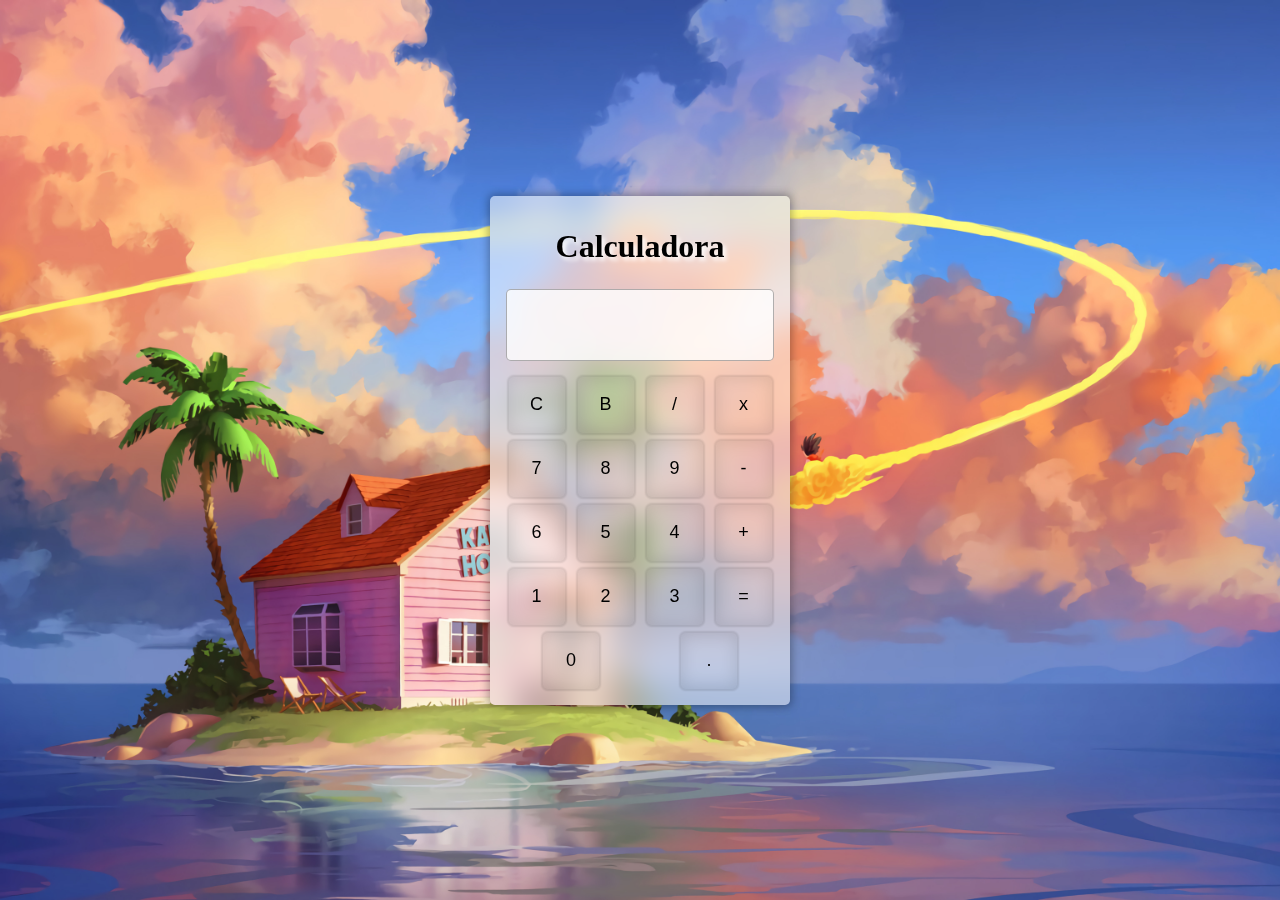
==== calculadora.html @ 48e01793 "agregando estilos" ====
<!DOCTYPE html>
<html lang="es">
  <head>
    <meta charset="UTF-8" />
    <meta name="viewport" content="width=device-width, initial-scale=1.0" />
    <meta http-equiv="X-UA-Compatible" content="ie=edge" />
    <link rel="stylesheet" href="css/styles.css" />
    <title>Static Template</title>
  </head>
  <body>
    
    <!-- <div class="capa"></div> -->
    <div class="calculadora">
      <h1>Calculadora</h1>
      <textarea cols="38" minlength="1" maxlength="38"  class="resultado"></textarea>
      <button>C</button>
      <button>B</button>
      <button>/</button>
      <button>x</button>
      <button>7</button>
      <button>8</button>
      <button>9</button>
      <button>-</button>
      <button>6</button>
      <button>5</button>
      <button>4</button>
      <button>+</button>
      <button>1</button>
      <button>2</button>
      <button>3</button>
      <button>=</button>
      <button>0</button>
      <button>.</button>
    </div>

    <script src="js/calculadora.js"></script>
  </body>
</html>
---- css/styles.css ----
*,*:hover,*::after,*::before{
  padding: 0;
  margin: 0;
  box-sizing: border-box;
}
body {
    display: flex;
    flex-direction: column;
    justify-content: center;
    align-items: center;
    background: #fd385f;
    font-family: 'Kano';
    background-image: url("/img/kameHouse.jpg");
    position: relative;
    background-repeat: no-repeat;
    background-size: cover;
    background-position: center;
    min-height: 100vh;
    
  }
  h1{
    width: 100%;
    text-align: center;
    margin-top: 1rem;
    text-shadow: 3px 3px 4px white;
  }
  textarea{
    resize: none;
    
  }
  .calculadora,.capa {

    width: 300px;
    padding: 1rem;
    display: flex;
    flex-wrap: wrap;
    background: rgb(255, 255, 255,50%);
    gap: 0.5em;
    justify-content: space-around;
    backdrop-filter: blur(15px);
    border-radius: 5px;
    box-shadow: 0px 0px 0.5rem 0.1rem rgb(0, 0, 0,30%);
    
  }
/*   .capa{
    position: absolute;
    background: rgb(255, 255, 255,50%);
    
  } */

  button {
    width: 3.5rem;
    height: 3.5rem;
    border-radius: 5px;
    border: 0px;
    box-shadow: 
      0px 0px 0.1rem 0.1rem rgb(0, 0, 0,10%)
    ,inset 0px 0px 1rem 0.1rem rgb(0, 0, 0,10%);
    font-size: 18px;
    background: transparent;
    color: black;
  }
  button:hover{
    box-shadow: 
      0px 0px 2rem -0.5rem #ff8d30
    ,inset 0px 0px 1rem 0.1rem rgb(0, 0, 0,15%);
    font-size: 18px;
    background: white;
  }
  .resultado {
    border-radius: 5px;
    display: block;
    font-size: 1.5rem;
    width: 100%;
    border: 1px solid rgb(0, 0, 0,30%);
    height: 3em;
    margin-top: 1rem;
    margin-bottom: .5rem;
    display: flex;
    align-items: center;
    justify-content: right;
    padding-right: 15px;
    background-color: rgb(255, 255, 255,80%);
    }
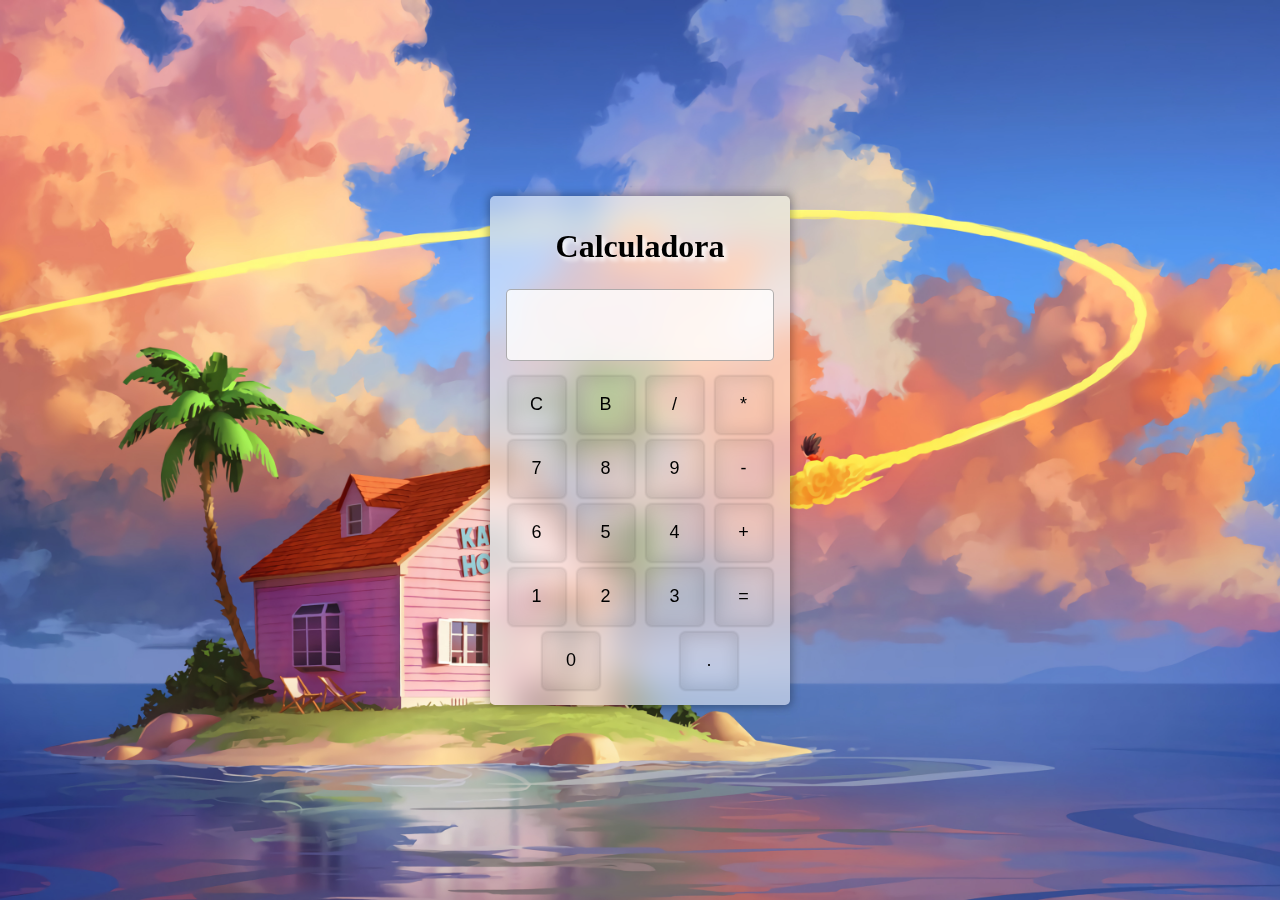
==== commit 43327306: "calculadora" ====
--- a/calculadora.html
+++ b/calculadora.html
@@ -4,19 +4,23 @@
     <meta charset="UTF-8" />
     <meta name="viewport" content="width=device-width, initial-scale=1.0" />
     <meta http-equiv="X-UA-Compatible" content="ie=edge" />
-    <link rel="stylesheet" href="css/styles.css" />
+    <link rel="stylesheet" href="./css/styles.css" />
     <title>Static Template</title>
   </head>
   <body>
-    
-    <!-- <div class="capa"></div> -->
     <div class="calculadora">
       <h1>Calculadora</h1>
-      <textarea cols="38" minlength="1" maxlength="38"  class="resultado"></textarea>
+      <textarea
+        id="display"
+        cols="38"
+        minlength="1"
+        maxlength="36"
+        class="resultado"
+      ></textarea>
       <button>C</button>
       <button>B</button>
       <button>/</button>
-      <button>x</button>
+      <button>*</button>
       <button>7</button>
       <button>8</button>
       <button>9</button>
@@ -33,6 +37,6 @@
       <button>.</button>
     </div>
 
-    <script src="js/calculadora.js"></script>
+    <script src="./js/calculadora.js"></script>
   </body>
 </html>
